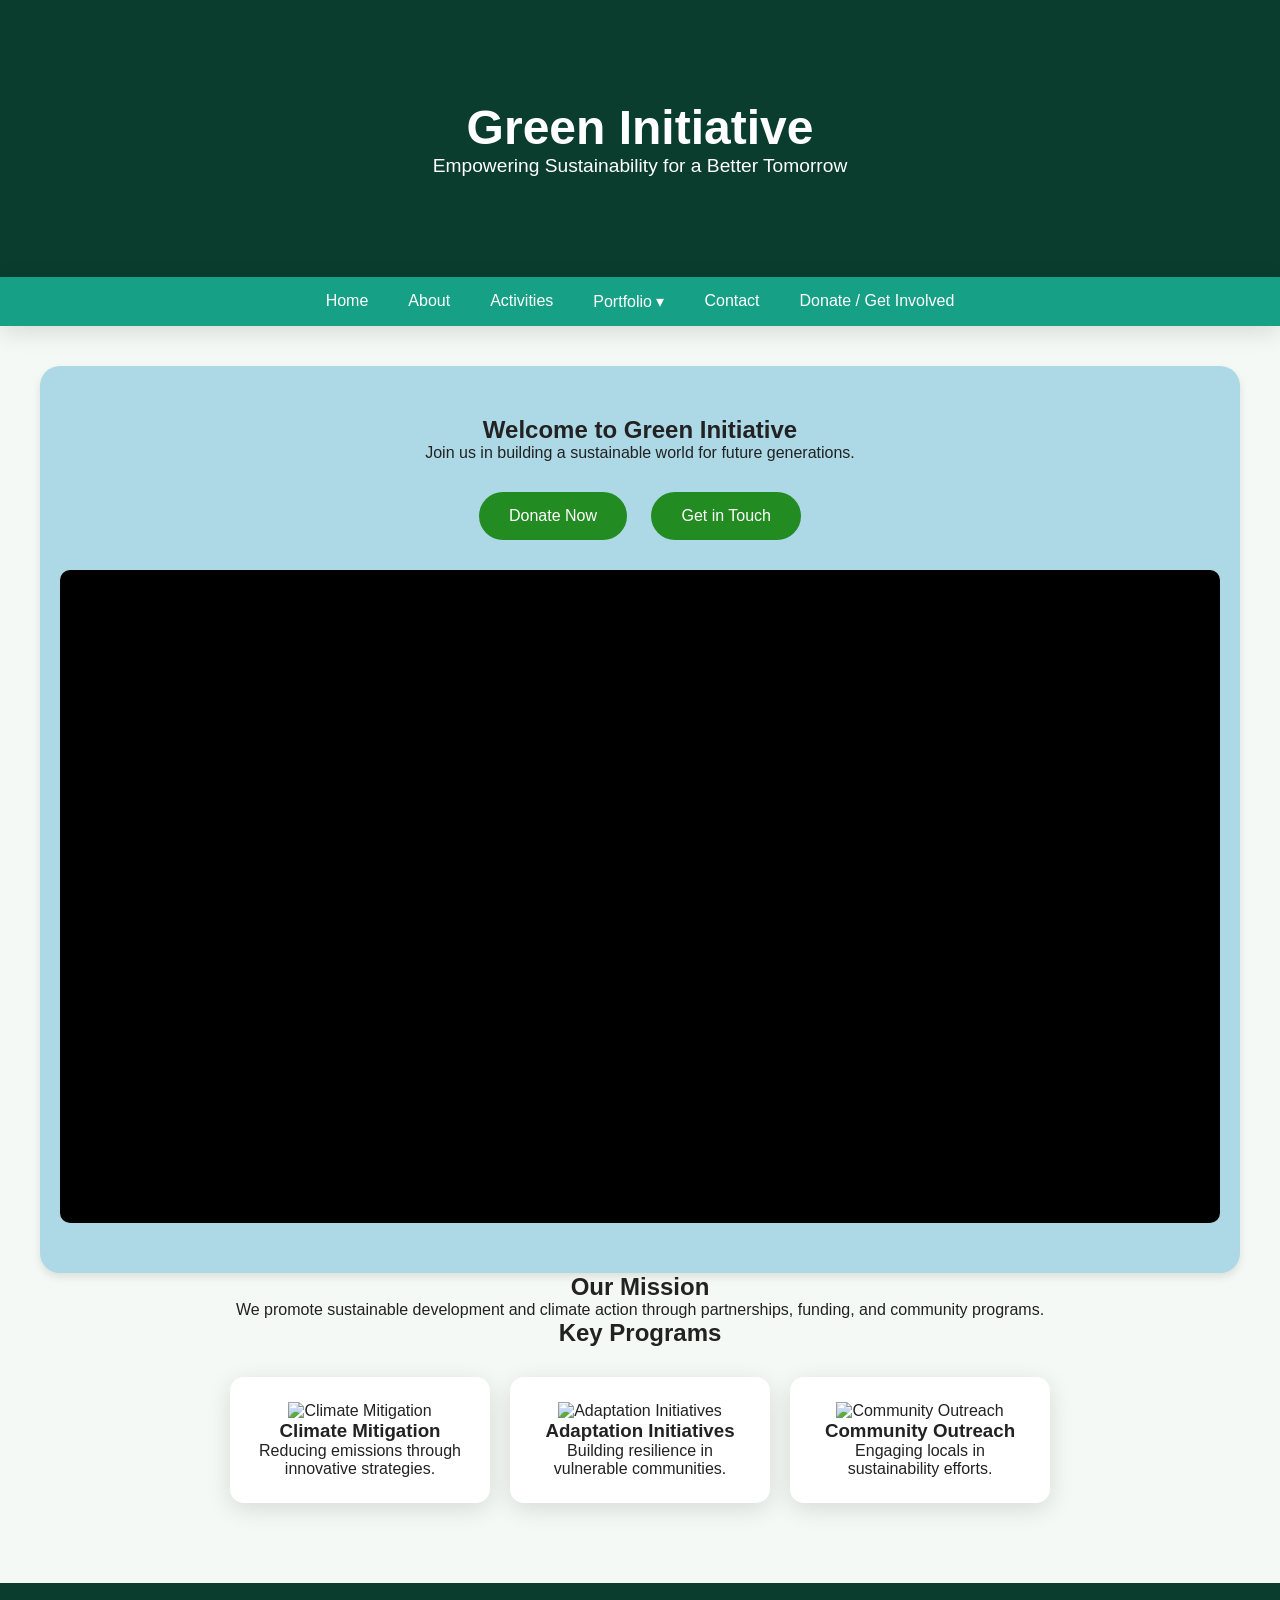
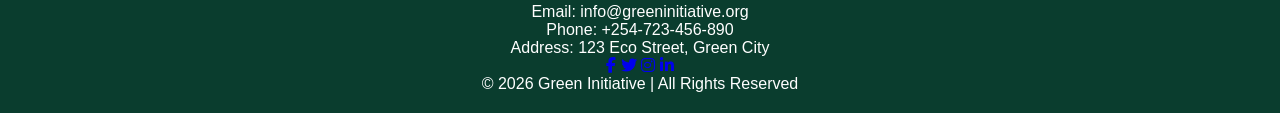
==== index.html @ 1604bd93 "initial commit" ====
<!DOCTYPE html>
<html lang="en">
<head>
    <meta charset="UTF-8">
    <meta name="viewport" content="width=device-width, initial-scale=1.0">
    <title>Green Initiative</title>
    <link rel="stylesheet" href="https://cdnjs.cloudflare.com/ajax/libs/font-awesome/6.5.0/css/all.min.css">
    <link rel="stylesheet" href="css/style.css">
</head>

<body>

<header>
    <div class="banner">
        <h1>Green Initiative</h1>
        <p>Empowering Sustainability for a Better Tomorrow</p>
    </div>

    <nav>
        <input type="checkbox" id="menu-toggle" class="menu-toggle">
        <label for="menu-toggle" class="hamburger"><i class="fas fa-bars"></i></label>
        <ul class="nav-links">
            <li><a href="index.html">Home</a></li>
            <li><a href="about.html">About</a></li>
            <li><a href="activities.html">Activities</a></li>

            <li class="dropdown">
                <a href="portfolio.html">Portfolio ▾</a>
                <ul class="dropdown-menu">
                    <li><a href="projects.html">Projects</a></li>
                    <li><a href="gallery.html">Gallery</a></li>
                </ul>
            </li>

            <li><a href="contact.html">Contact</a></li>
            <li><a href="donate.html">Donate / Get Involved</a></li>
        </ul>
    </nav>
</header>


 <!-- Main Content -->
    <main>
        <!-- Hero Section -->
        <section class="hero">
            <h2>Welcome to Green Initiative</h2>
            <p>Join us in building a sustainable world for future generations.</p>
            <!-- Call-to-Action Buttons -->
            <div class="cta-buttons">
                <a href="donate.html" class="cta-button">Donate Now</a>
                <a href="contact.html" class="cta-button">Get in Touch</a>
            </div>
            <!-- Embedded Video -->
            <div class="video-container">
                <iframe src="https://www.youtube.com/embed/dQw4w9WgXcQ" title="Green Initiative Overview" frameborder="0" allowfullscreen></iframe>
            </div>
        </section>

        <!-- Mission Statement -->
        <section class="mission">
            <h2>Our Mission</h2>
            <p>We promote sustainable development and climate action through partnerships, funding, and community programs.</p>
        </section>

        <!-- Key Programs Highlights -->
        <section class="highlights">
            <h2>Key Programs</h2>
            <div class="cards">
                <article class="card">
                    <img src="https://via.placeholder.com/300x200?text=Climate+Mitigation" alt="Climate Mitigation">
                    <h3>Climate Mitigation</h3>
                    <p>Reducing emissions through innovative strategies.</p>
                </article>
                <article class="card">
                    <img src="https://via.placeholder.com/300x200?text=Adaptation" alt="Adaptation Initiatives">
                    <h3>Adaptation Initiatives</h3>
                    <p>Building resilience in vulnerable communities.</p>
                </article>
                <article class="card">
                    <img src="https://via.placeholder.com/300x200?text=Outreach" alt="Community Outreach">
                    <h3>Community Outreach</h3>
                    <p>Engaging locals in sustainability efforts.</p>
                </article>
            </div>
        </section>
    </main>

<footer>
    <div class="contact-info">
            <p>Email: info@greeninitiative.org</p>
            <p>Phone: +254-723-456-890</p>
            <p>Address: 123 Eco Street, Green City</p>
        </div>
        <div class="social">
            <a href="#"><i class="fab fa-facebook-f"></i></a>
            <a href="#"><i class="fab fa-twitter"></i></a>
            <a href="#"><i class="fab fa-instagram"></i></a>
            <a href="#"><i class="fab fa-linkedin-in"></i></a>
        </div>
    <p>© 2026 Green Initiative | All Rights Reserved</p>
</footer>

</body>
</html>
---- css/style.css ----
/* RESET */
html {
    scroll-behavior: smooth;
}

section {
    animation: fadeIn 1s ease;
}

@keyframes fadeIn {
    from { opacity: 0; transform: translateY(30px); }
    to { opacity: 1; transform: translateY(0); }
}

:root {
    --primary: #16a085;
    --secondary: #0a3d2e;
    --light: #f4f9f6;
    --white: #ffffff;
    --shadow: 0 6px 25px rgba(0,0,0,0.12);
    --radius: 14px;
}

* {
    margin: 0;
    padding: 0;
    box-sizing: border-box;
    font-family: 'Segoe UI', sans-serif;
}

/* BODY */
body {
    background: var(--light);
    color: #222;
}

/* HEADER / BANNER */
.banner {
    background: url("../images/banner.jpg") center/cover no-repeat;
    padding: 100px 20px;
    color: white;
    text-align: center;
    position: relative;
}

.banner::before {
    content: "";
    position: absolute;
    top: 0; left: 0;
    width: 100%; height: 100%;
    background-color: #0a3d2e;
}

.banner h1,
.banner p {
    position: relative;
    z-index: 2;
}

.banner h1 { font-size: 3rem; }
.banner p { font-size: 1.2rem; }

/* NAVBAR */
nav {
    background: var(--primary);
    position: sticky;
    top: 0;
    z-index: 1000;
    box-shadow: var(--shadow);
}

/* Hamburger menu (mobile) */
.menu-toggle { display: none; }

.hamburger {
    display: none;
    font-size: 1.8rem;
    color: white;
    cursor: pointer;
    padding: 15px 20px;
}

/* Nav links */
.nav-links {
    display: flex;
    justify-content: center;
    list-style: none;
}

.nav-links li { position: relative; }

.nav-links a {
    display: block;
    padding: 15px 20px;
    color: white;
    text-decoration: none;
    transition: 0.3s;
}

.nav-links a:hover { background: #138d75; }

/* Dropdown menu */
.dropdown-menu {
    display: none;
    position: absolute;
    background: #0a3d2e;
    list-style: none;
    min-width: 150px;
    top: 100%;
    left: 0;
}

.dropdown:hover .dropdown-menu,
.dropdown:focus-within .dropdown-menu {
    display: block;
}

/* MAIN */
main {
    padding: 40px;
    text-align: center;
}

/* Hero Section */
.hero {
    text-align: center;
    padding: 50px 20px;
    background-color: #ADD8E6; /* Light blue */
    border-radius: 20px;
    box-shadow: 0 4px 8px rgba(0,0,0,0.1);
}

.cta-buttons {
    margin: 20px 0;
}

.cta-button {
    background-color: #228B22;
    color: #fff;
    padding: 15px 30px;
    text-decoration: none;
    border-radius: 50px;
    margin: 10px;
    transition: background-color 0.3s ease, box-shadow 0.3s ease;
    display: inline-block;
}

.cta-button:hover {
    background-color: #90EE90; /* Lighter green */
    box-shadow: 0 4px 8px rgba(0,0,0,0.2);
}

/* Video Container */
.video-container {
    position: relative;
    padding-bottom: 56.25%; /* 16:9 aspect ratio */
    height: 0;
    overflow: hidden;
    max-width: 100%;
    background: #000;
    border-radius: 10px;
}

.video-container iframe {
    position: absolute;
    top: 0;
    left: 0;
    width: 100%;
    height: 100%;
}

/* FOOTER */
footer {
    background: var(--secondary);
    color: white;
    text-align: center;
    padding: 20px;
    margin-top: 40px;
}

/* CARDS */
.cards {
    display: flex;
    flex-wrap: wrap;
    gap: 20px;
    justify-content: center;
    margin-top: 30px;
}

.card {
    background: var(--white);
    padding: 25px;
    width: 260px;
    border-radius: var(--radius);
    box-shadow: var(--shadow);
    transition: .4s;
    text-align: center;
}

.card:hover {
    transform: translateY(-12px) scale(1.03);
}

/* PROJECT TABLE */
.project-table {
    width: 80%;
    margin: 30px auto;
    border-collapse: collapse;
}

.project-table th,
.project-table td {
    border: 1px solid #ccc;
    padding: 12px;
}

.project-table th {
    background: var(--primary);
    color: white;
}

/* GALLERY */
.gallery {
    display: grid;
    grid-template-columns: repeat(auto-fit, minmax(250px, 1fr));
    gap: 15px;
    padding: 30px;
}

.gallery img {
    width: 100%;
    height: 220px;
    object-fit: cover;
    border-radius: 10px;
    transition: 0.3s;
}

.gallery img:hover {
    transform: scale(1.08) rotate(.5deg);
    filter: brightness(1.1);
}

/* FORM */
.contact-form {
    width: 60%;
    margin: auto;
    display: flex;
    flex-direction: column;
    gap: 15px;
}

.contact-form input,
.contact-form textarea,
.contact-form select {
    padding: 12px;
    border-radius: 8px;
    border: 1px solid #ccc;
}

.contact-form button {
    background: var(--primary);
    color: white;
    border: none;
    padding: 15px;
    border-radius: 8px;
    cursor: pointer;
    transition: 0.3s;
}

.contact-form button:hover {
    background: #138d75;
}

/* DONATE BOX */
.donate-box {
    background: var(--white);
    padding: 40px;
    margin: 40px auto;
    width: 60%;
    border-radius: 15px;
    box-shadow: 0 4px 20px rgba(0,0,0,0.15);
}

.donate-btn {
    margin-top: 20px;
    padding: 15px 25px;
    border: none;
    background: var(--primary);
    color: white;
    font-size: 18px;
    border-radius: 10px;
    cursor: pointer;
    transition: 0.3s;
}

.donate-btn:hover {
    background: #138d75;
    transform: scale(1.05);
}

/* LINKS & BUTTONS FOCUS */
a:focus,
button:focus,
input:focus {
    outline: 3px solid var(--primary);
}

button {
    transition: .3s;
}

button:active {
    transform: scale(.96);
}

/* RESPONSIVE */
@media (max-width: 768px) {

    /* Banner text smaller */
    .banner h1 { font-size: 2rem; }

    /* Hamburger menu visible */
    .hamburger { display: block; }

    /* Stack nav links and hide by default */
    .nav-links {
        flex-direction: column;
        text-align: center;
        background: var(--secondary);
        max-height: 0;
        overflow: hidden;
        transition: max-height 0.3s ease;
    }

    /* Expand menu when checked */
    .menu-toggle:checked + .hamburger + .nav-links {
        max-height: 1000px;
    }

    /* Make dropdown static and clickable */
    .dropdown-menu {
        position: static;
    }

    .dropdown:focus-within .dropdown-menu {
        display: block;
    }

    /* Forms, donate box, cards full width */
    .contact-form,
    .donate-box {
        width: 90%;
    }

    .cards {
        flex-direction: column;
        align-items: center;
    }
}
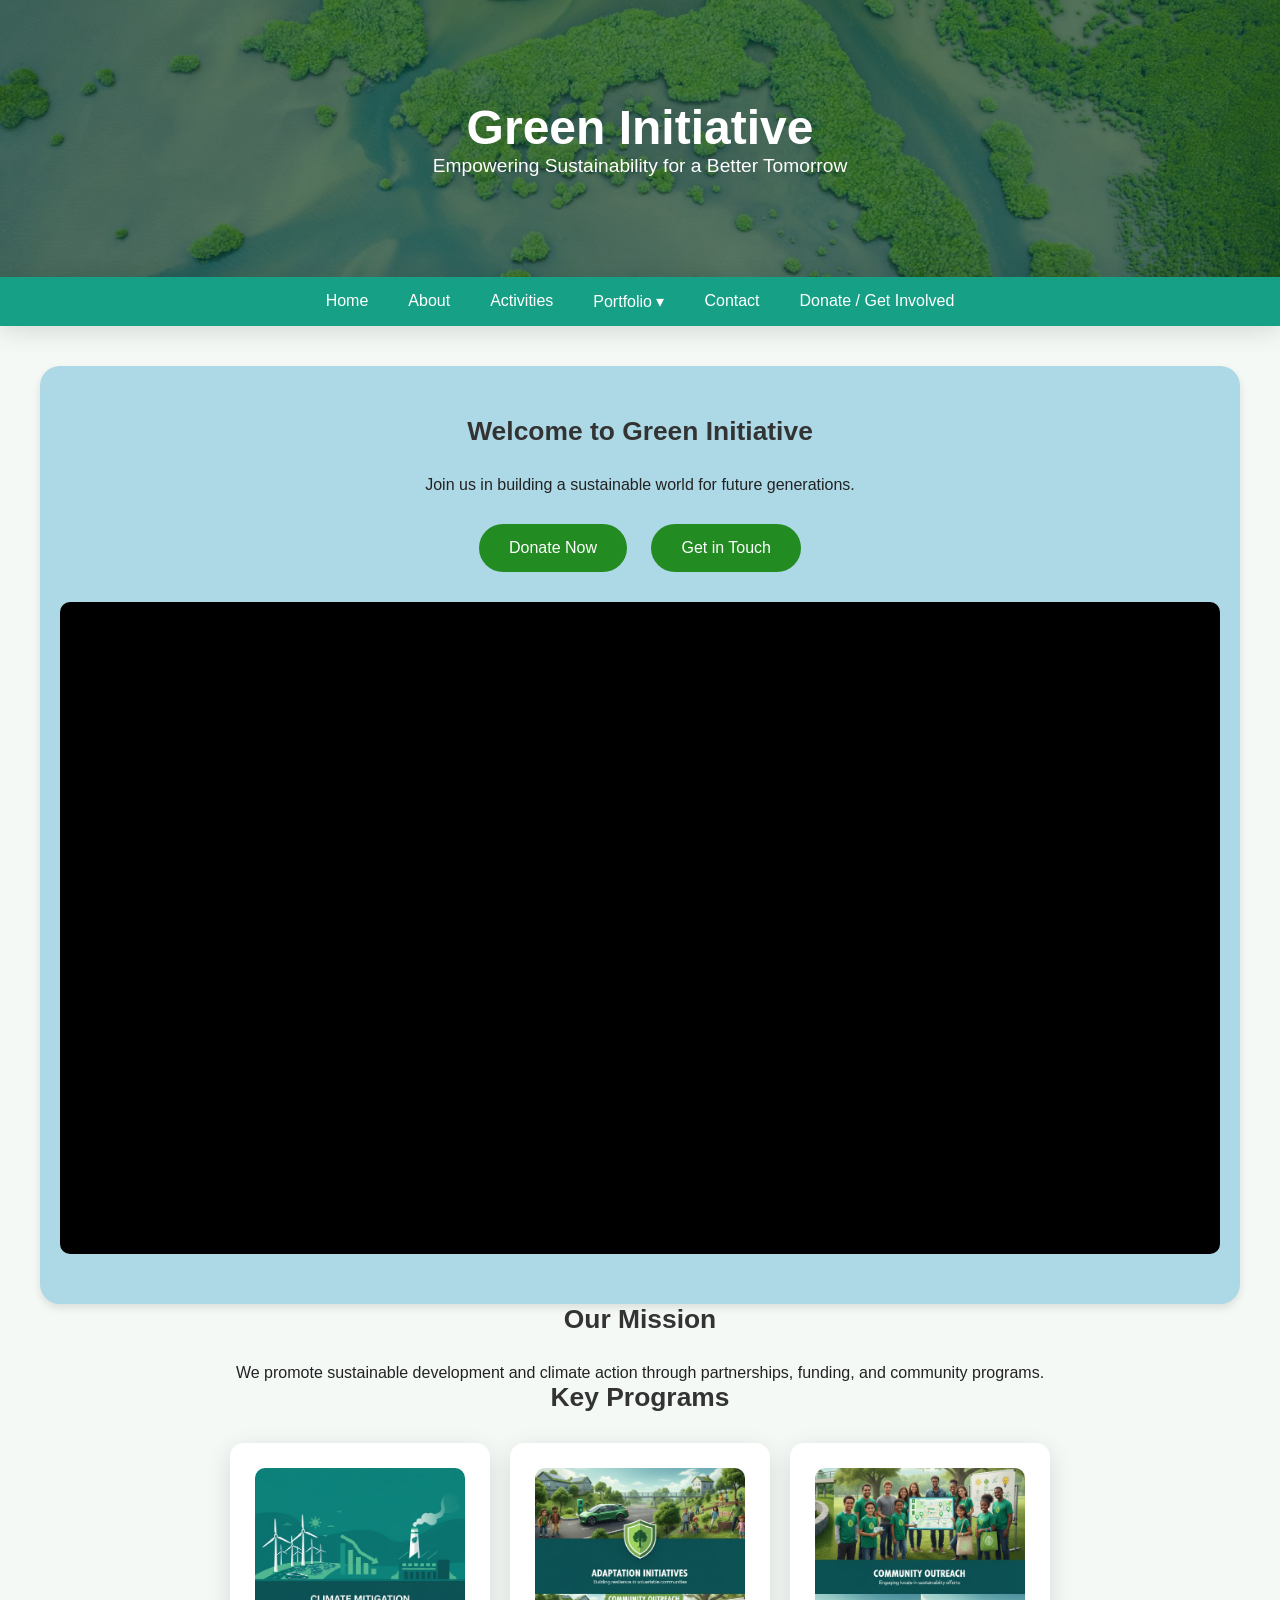
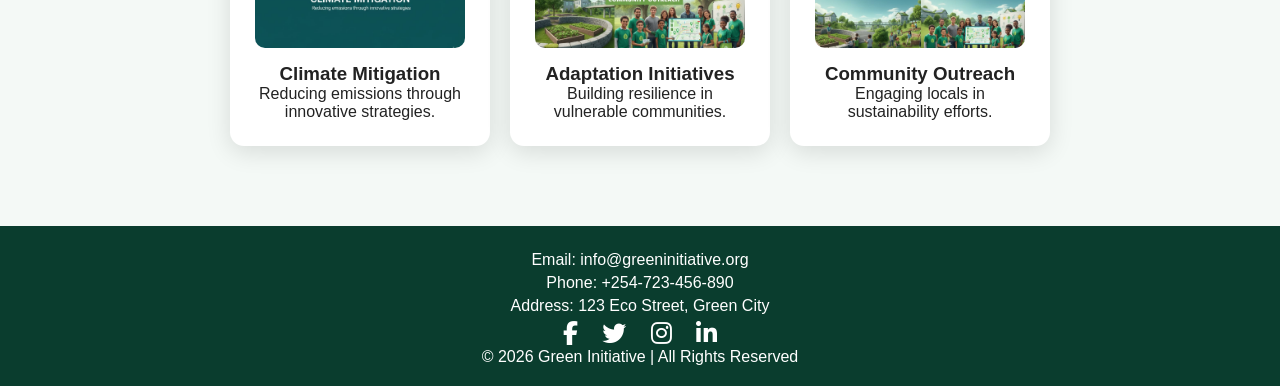
==== commit ccf85ca7: "Updated banner background + card image styling" ====
--- a/index.html
+++ b/index.html
@@ -67,17 +67,17 @@
             <h2>Key Programs</h2>
             <div class="cards">
                 <article class="card">
-                    <img src="https://via.placeholder.com/300x200?text=Climate+Mitigation" alt="Climate Mitigation">
+                    <img src="images/1.jpeg" alt="Climate Mitigation">
                     <h3>Climate Mitigation</h3>
                     <p>Reducing emissions through innovative strategies.</p>
                 </article>
                 <article class="card">
-                    <img src="https://via.placeholder.com/300x200?text=Adaptation" alt="Adaptation Initiatives">
+                    <img src="images/2.jpeg" alt="Adaptation Initiatives">
                     <h3>Adaptation Initiatives</h3>
                     <p>Building resilience in vulnerable communities.</p>
                 </article>
                 <article class="card">
-                    <img src="https://via.placeholder.com/300x200?text=Outreach" alt="Community Outreach">
+                    <img src="images/3.jpeg" alt="Community Outreach">
                     <h3>Community Outreach</h3>
                     <p>Engaging locals in sustainability efforts.</p>
                 </article>
--- a/css/style.css
+++ b/css/style.css
@@ -48,7 +48,7 @@
     position: absolute;
     top: 0; left: 0;
     width: 100%; height: 100%;
-    background-color: #0a3d2e;
+    background-color: rgba(10,61,46,0.6); /* ← transparency added */
 }
 
 .banner h1,
@@ -178,6 +178,46 @@
     margin-top: 40px;
 }
 
+.quick-links {
+    list-style: none;
+    display: flex;
+    justify-content: center;
+    margin-bottom: 20px;
+}
+
+.quick-links li {
+    margin: 0 10px;
+}
+
+.quick-links a {
+    color: #fff;
+    text-decoration: none;
+    transition: color 0.3s ease;
+}
+
+.quick-links a:hover {
+    color: #90EE90;
+}
+
+.contact-info p {
+    margin: 5px 0;
+}
+
+.social a {
+    color: #fff;
+    margin: 0 10px;
+    font-size: 1.5em;
+    transition: color 0.3s ease;
+}
+
+.social a:hover {
+    color: #90EE90;
+}
+
+.copyright {
+    margin-top: 20px;
+    font-size: 0.9em;
+}
 /* CARDS */
 .cards {
     display: flex;
@@ -197,6 +237,16 @@
     text-align: center;
 }
 
+.card img {
+    width: 100%;
+    height: 180px;        /* controls image box height */
+    object-fit: cover;    /* crops nicely like a placeholder */
+    border-radius: 10px;
+    display: block;
+    margin-bottom: 15px;
+}
+
+
 .card:hover {
     transform: translateY(-12px) scale(1.03);
 }
@@ -270,6 +320,79 @@
 .contact-form button:hover {
     background: #138d75;
 }
+
+/* The container / card */
+    .form-container {
+        background-color: white;
+        width: 100%;
+        max-width: 420px;
+        padding: 2.5rem 2rem;
+        border-radius: 12px;
+        box-shadow: 0 10px 30px rgba(0, 0, 0, 0.12);
+        border: 1px solid #e0e0e0;
+        margin: 0 auto; /* ← centers it */
+    }
+
+
+    h2 {
+      text-align: center;
+      margin-bottom: 1.8rem;
+      color: #333;
+      font-size: 1.65rem;
+    }
+
+    label {
+      display: block;
+      margin-bottom: 0.45rem;
+      font-weight: 500;
+      color: #444444;
+    }
+
+    input,
+    textarea {
+      width: 100%;
+      padding: 0.9rem 1rem;
+      margin-bottom: 1.3rem;
+      border: 1px solid #d1d5db;
+      border-radius: 6px;
+      font-size: 1rem;
+      transition: border-color 0.2s;
+    }
+
+    input:focus,
+    textarea:focus {
+      outline: none;
+      border-color: #3b82f6;
+      box-shadow: 0 0 0 3px rgba(59, 130, 246, 0.15);
+    }
+
+    textarea {
+      min-height: 110px;
+      resize: vertical;
+    }
+
+    button {
+      width: 100%;
+      padding: 1rem;
+      background: var(--primary);
+      color: white;
+      border: none;
+      border-radius: 6px;
+      font-size: 1.05rem;
+      font-weight: 600;
+      cursor: pointer;
+      transition: background-color 0.2s;
+    }
+
+    button:hover {
+      background-color: #1d4ed8;
+    }
+
+    @media (max-width: 480px) {
+      .form-container {
+        padding: 1.8rem 1.4rem;
+      }
+    }
 
 /* DONATE BOX */
 .donate-box {
@@ -313,7 +436,16 @@
     transform: scale(.96);
 }
 
+/* Responsiveness */
+/* Tablet */
+@media (max-width: 1024px) {
+    .cards, .grid {
+        grid-template-columns: repeat(2, 1fr);
+    }
+}
+
 /* RESPONSIVE */
+/*mobile*/
 @media (max-width: 768px) {
 
     /* Banner text smaller */
@@ -356,4 +488,6 @@
         flex-direction: column;
         align-items: center;
     }
-}
+
+
+}
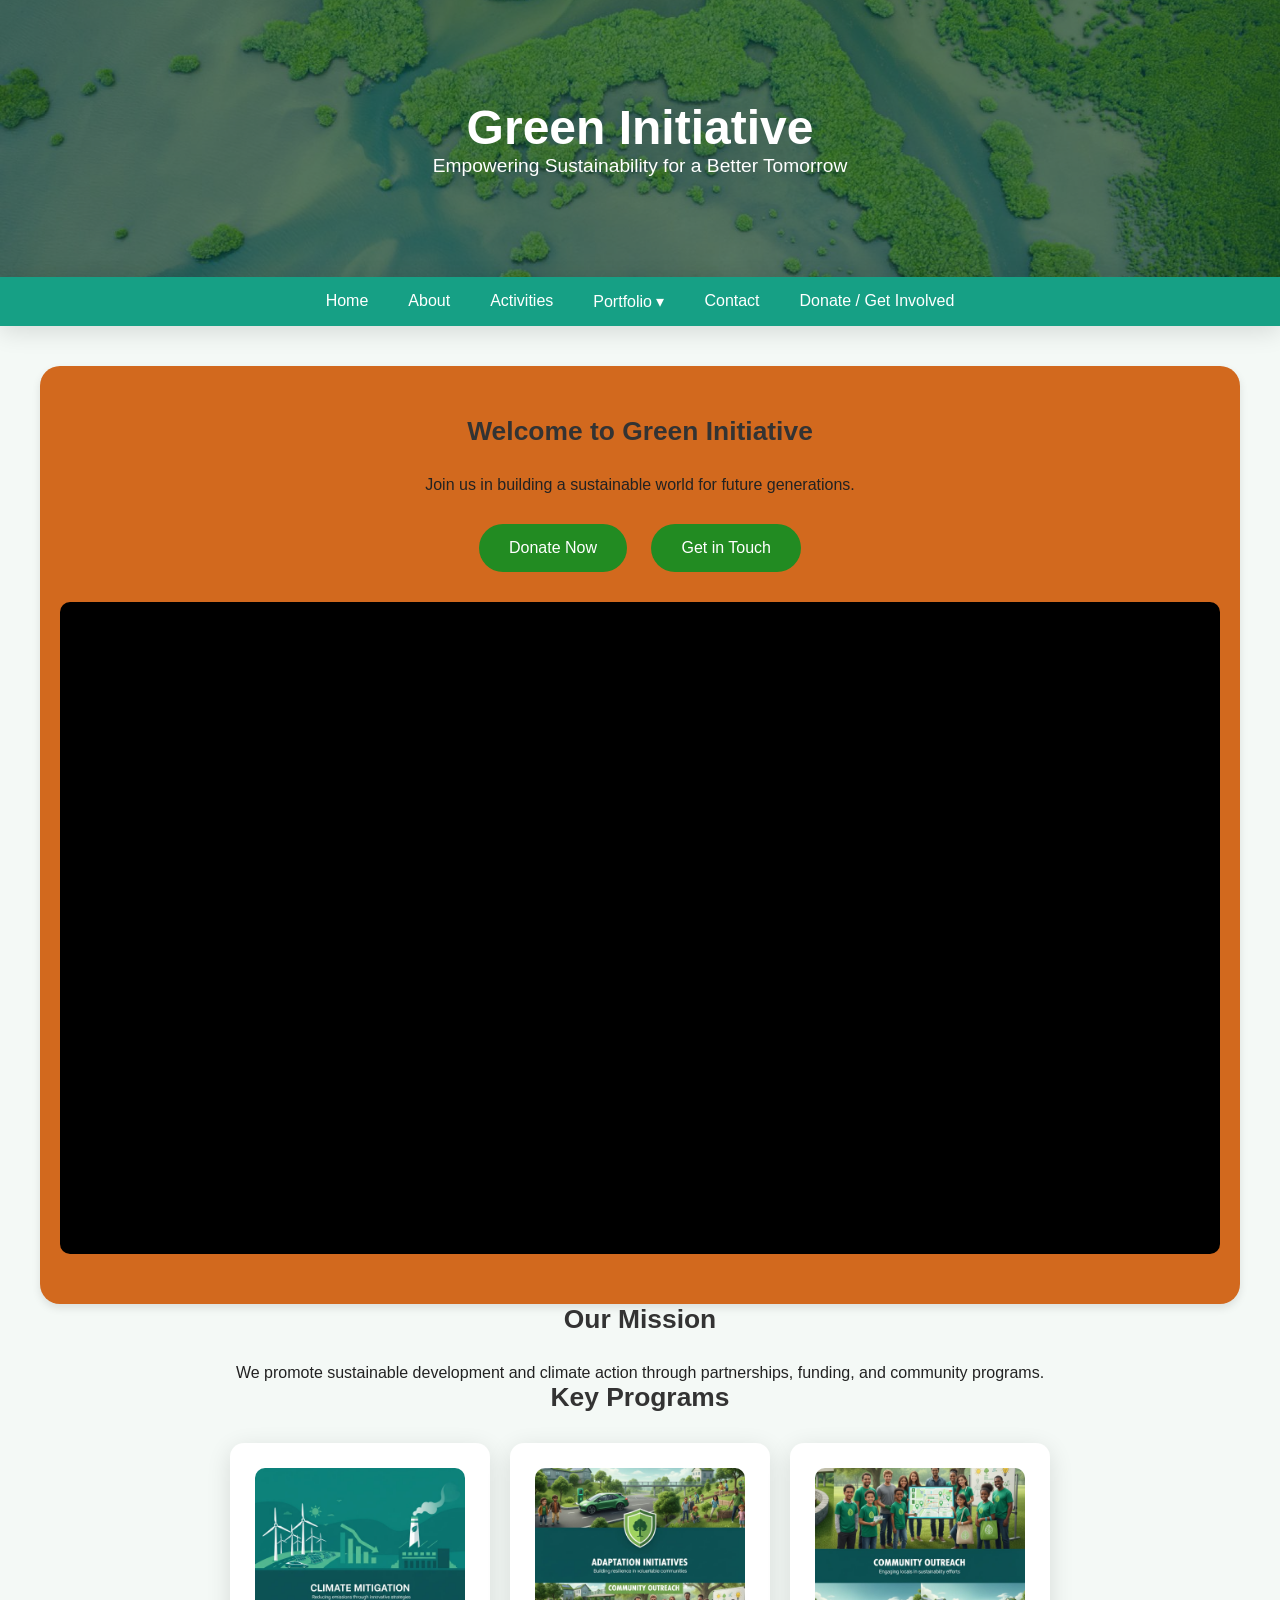
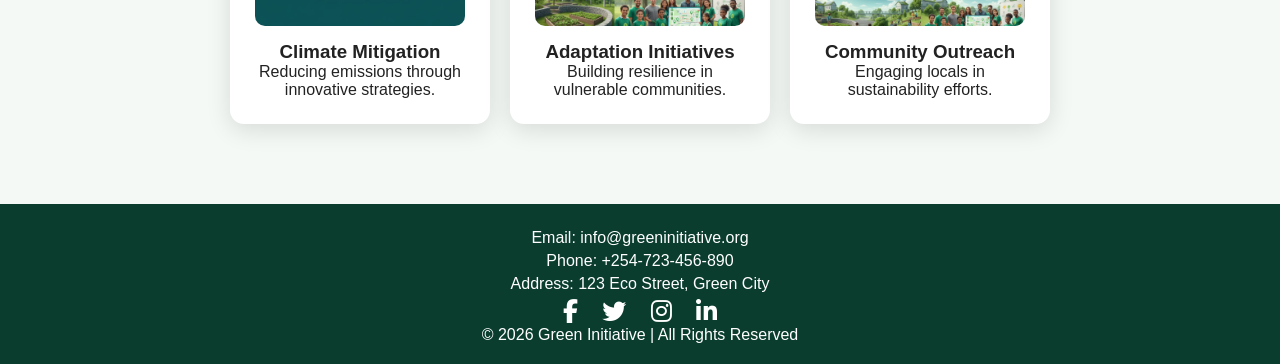
==== commit 5c7593e3: "add video and updated css style" ====
--- a/index.html
+++ b/index.html
@@ -52,7 +52,7 @@
             </div>
             <!-- Embedded Video -->
             <div class="video-container">
-                <iframe src="https://www.youtube.com/embed/dQw4w9WgXcQ" title="Green Initiative Overview" frameborder="0" allowfullscreen></iframe>
+                <iframe src="https://www.youtube.com/embed/jAa58N4Jlos" title="Green Initiative Overview" frameborder="0" allowfullscreen></iframe>
             </div>
         </section>
 
--- a/css/style.css
+++ b/css/style.css
@@ -105,6 +105,7 @@
     position: absolute;
     background: #0a3d2e;
     list-style: none;
+    box-shadow: 0 8px 16px rgba(0,0,0,0.2);
     min-width: 150px;
     top: 100%;
     left: 0;
@@ -114,6 +115,7 @@
 .dropdown:focus-within .dropdown-menu {
     display: block;
 }
+
 
 /* MAIN */
 main {
@@ -125,7 +127,7 @@
 .hero {
     text-align: center;
     padding: 50px 20px;
-    background-color: #ADD8E6; /* Light blue */
+    background-color: #D2691E; 
     border-radius: 20px;
     box-shadow: 0 4px 8px rgba(0,0,0,0.1);
 }
@@ -239,7 +241,8 @@
 
 .card img {
     width: 100%;
-    height: 180px;        /* controls image box height */
+    aspect-ratio: 4 / 3;
+    height: auto;              /* controls image box height */
     object-fit: cover;    /* crops nicely like a placeholder */
     border-radius: 10px;
     display: block;
